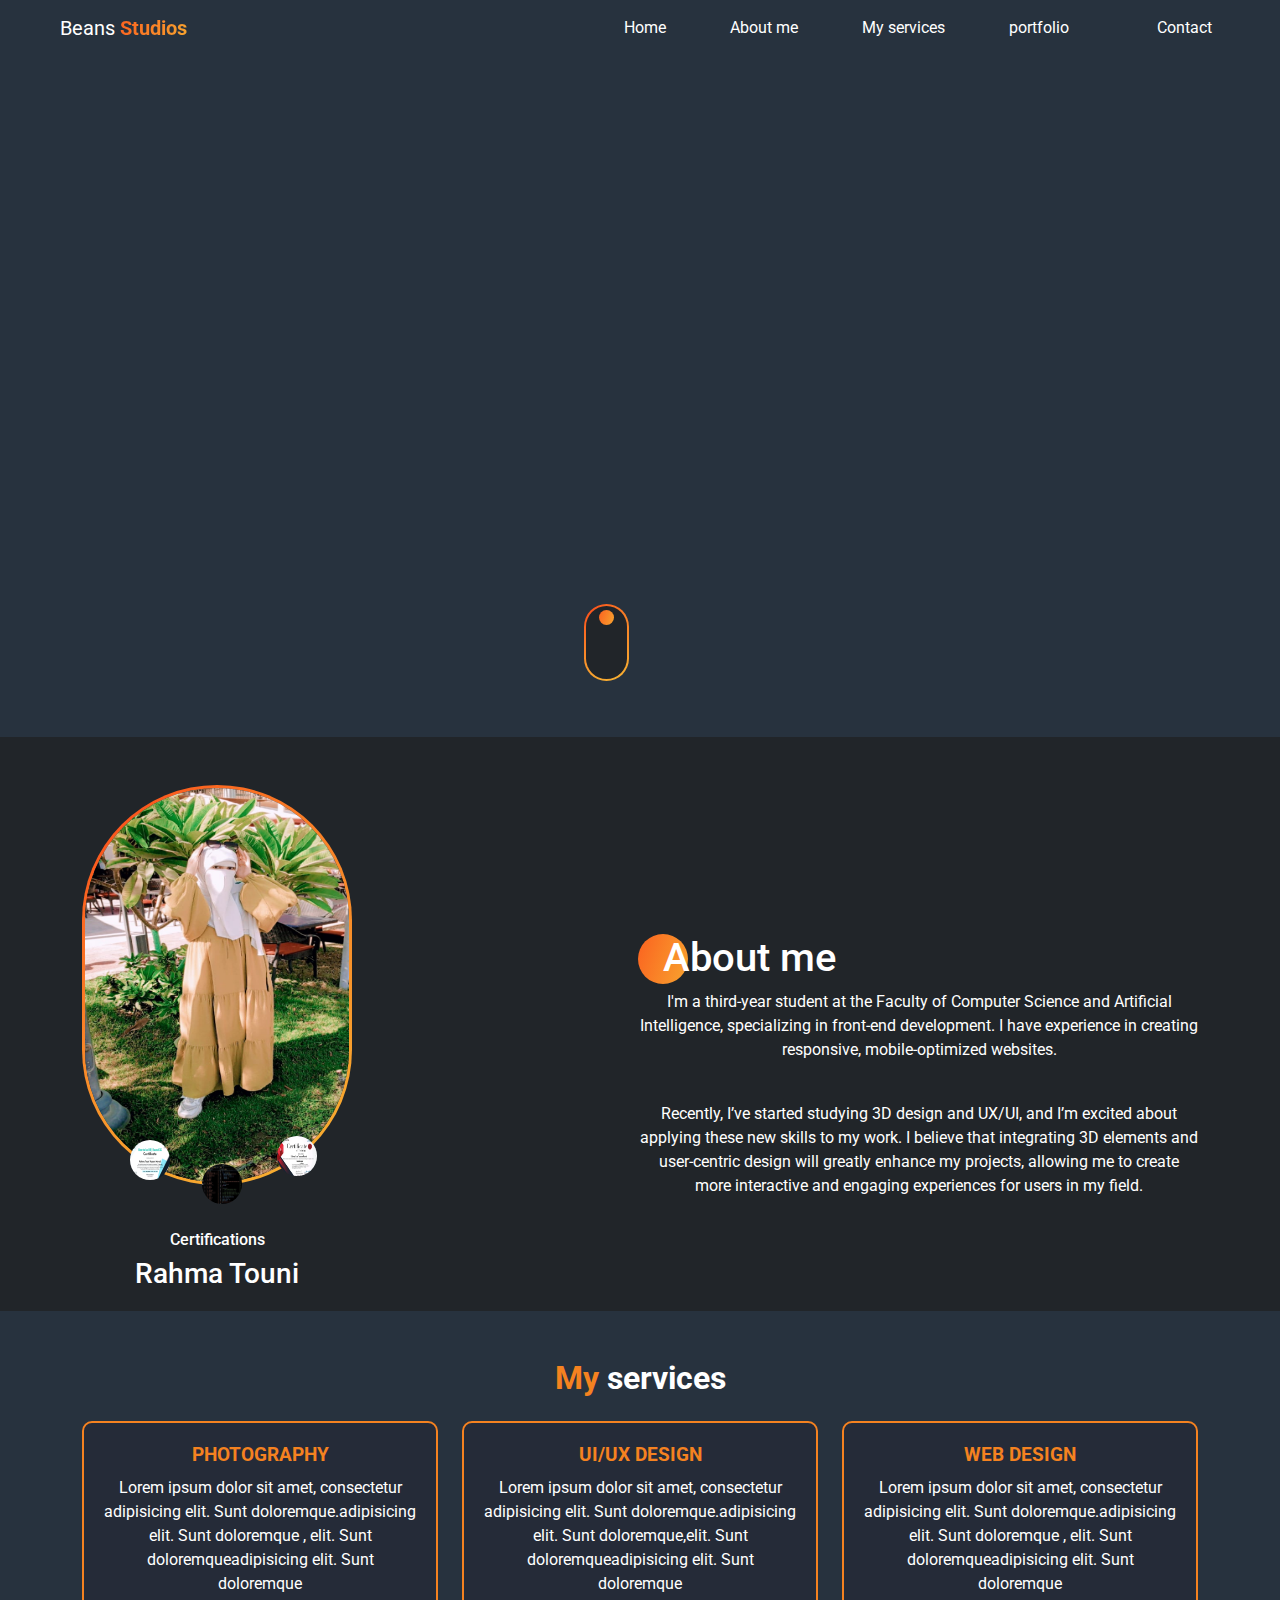
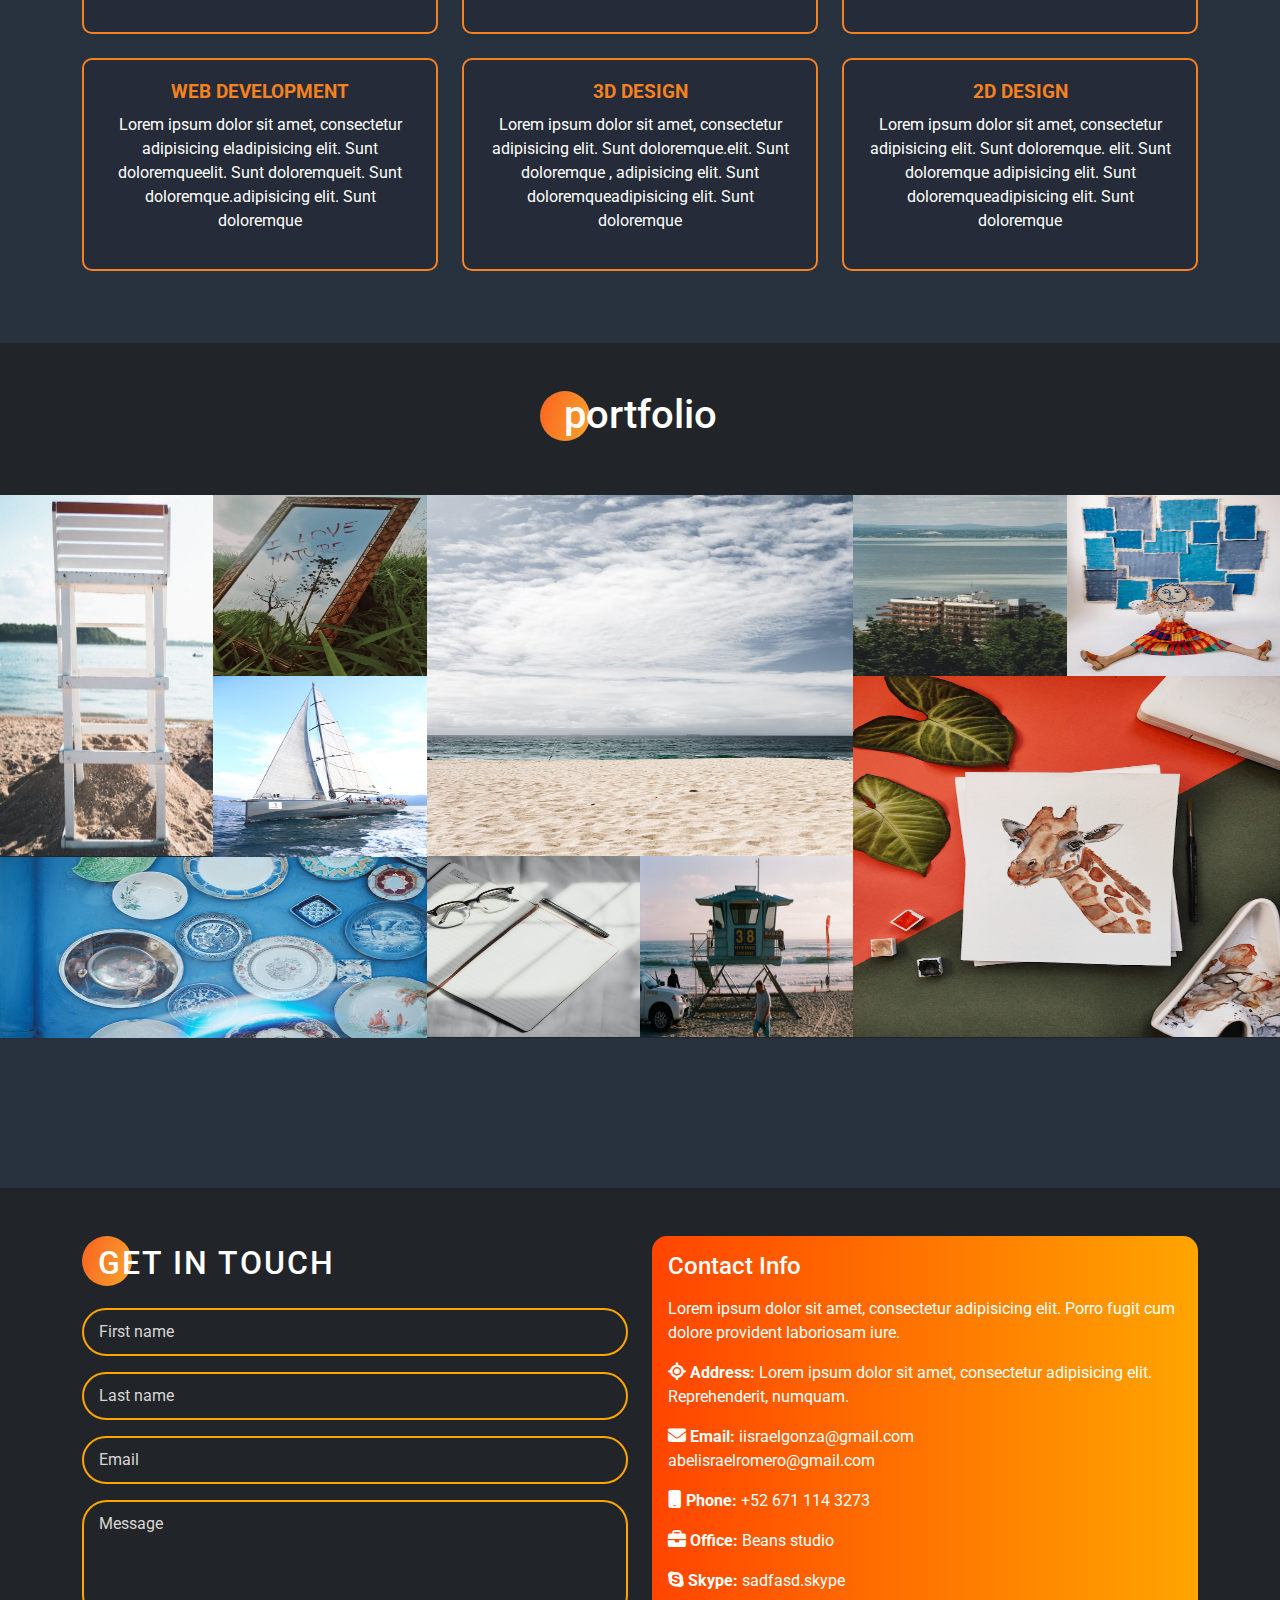
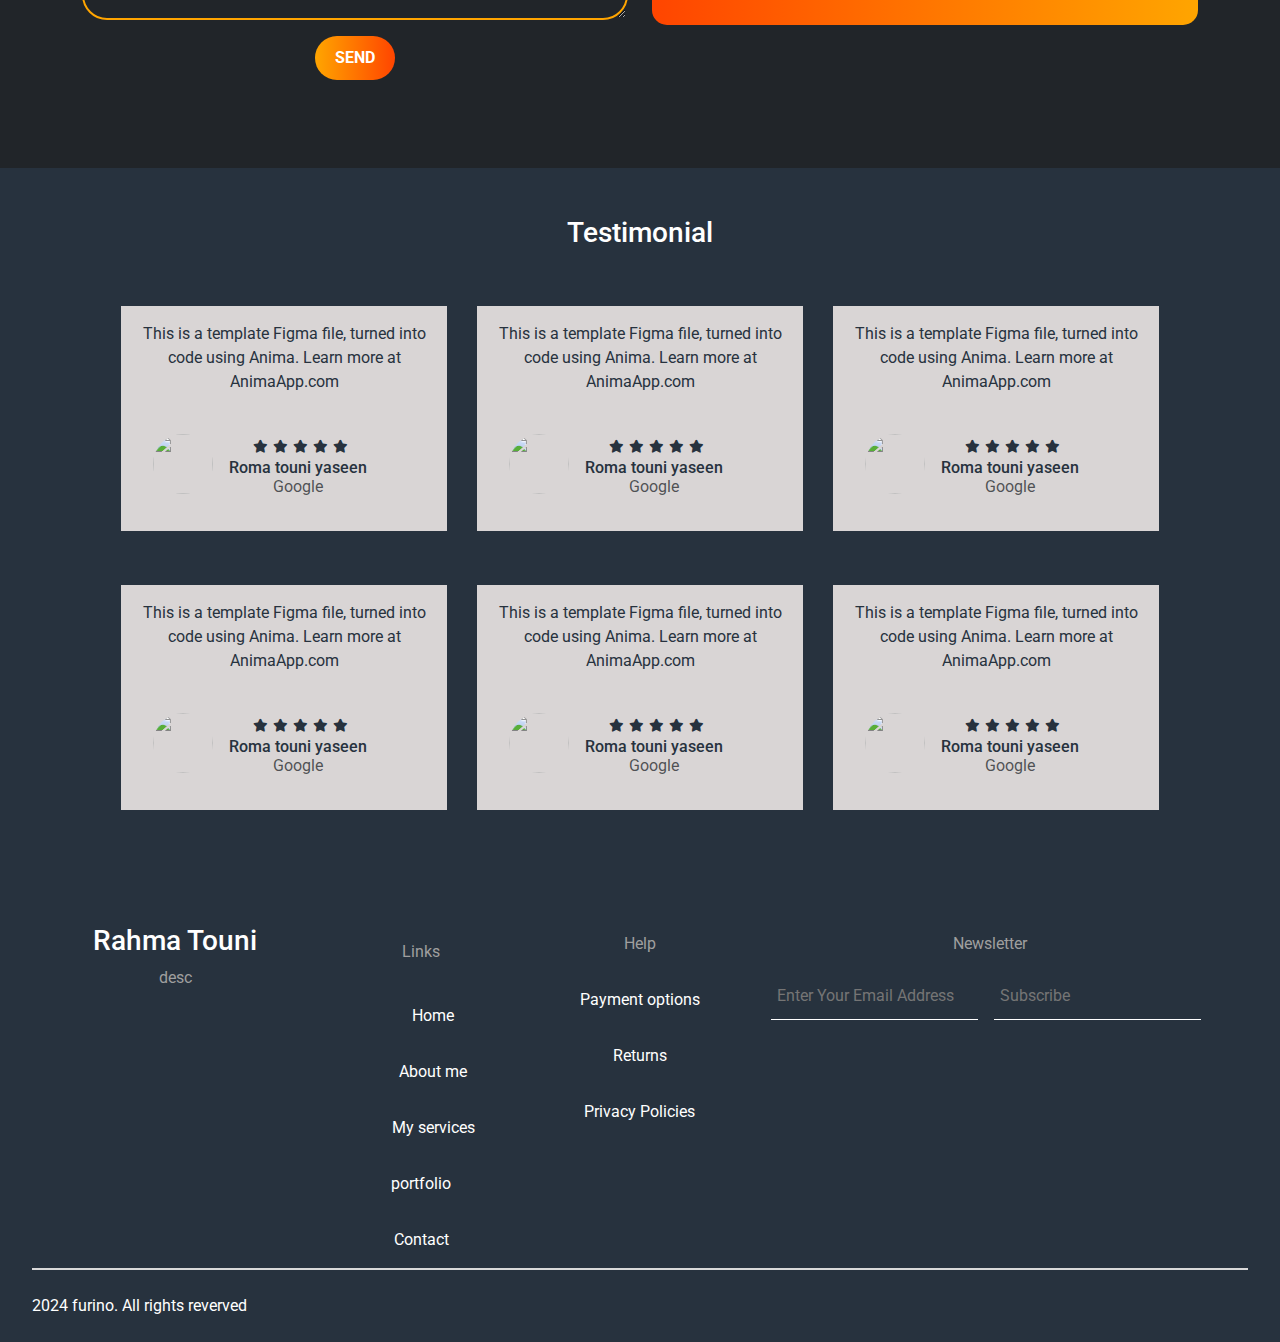
==== index.html @ 725ef137 "frist update" ====
<!DOCTYPE html>
<html lang="en">
<head>
    <meta charset="UTF-8">
    <meta name="viewport" content="width=device-width, initial-scale=1.0">
    <title>Portfolio</title>
    <link rel="stylesheet" href="bootstrap/dist/css/bootstrap.min.css">
    <link rel="stylesheet" href="css/all.min.css">
    <link rel="preconnect" href="https://fonts.googleapis.com">
    <link rel="preconnect" href="https://fonts.gstatic.com" crossorigin>
    <link href="https://fonts.googleapis.com/css2?family=Roboto:ital,wght@0,100;0,300;0,400;0,500;0,700;0,900;1,100;1,300;1,400;1,500;1,700;1,900&display=swap" rel="stylesheet">
    <style>
        body {
            background-color: #27323E;
            font-family: "Roboto", serif;
            
        }
        .navbar {
            background-color: transparent !important;
        }
        .navbar .nav-link, .navbar .navbar-brand {
            color: white !important;
        }
        .bott {
            background: linear-gradient(108.35deg, #FC4A1A -36.03%, #F7B733 128.44%);
            display: inline-block !important;
            cursor: pointer;
            transition:  1s ease; 
        }
        .bott:hover {
            background: linear-gradient(108.35deg, #ee3704 -36.03%, #e0a01f 128.44%);
            transform: scaleX(1.1) !important;
        }
        .bttn {
            border-bottom-left-radius: 0 !important;
        }
        .left-sec {
            font-size: 22px;
            line-height: 25.78px;
        }
        i {
            font-size: 30px;
        }
        .icons ul li a {
            display: inline-block !important;
            width: 40px !important;
            height: 40px !important;
            border-radius: 50%;
            background-color: aliceblue;
            justify-content: center;
            align-items: center;
            display: flex !important;
            text-decoration: none;
            box-shadow: 0 4px 8px rgba(0, 0, 0);
            transition: all 0.4s ease; 
        }
        .icons a:hover {
            transform: translate(0, -15%);
        }
        .right-sec img {
            height: 500px;
            border-radius: 40px;
            opacity: 0;
            transform: translateY(30px);
            animation: moveup 1.5s linear forwards;
        }
        .right-sec img {
            animation-delay: 1.5s;
        }
        .anim {
            opacity: 0;
            transform: translateY(30px);
            animation: moveup 1.6s linear forwards;
            line-height: 40px;
        }
        .icons {
            animation-delay: 1s;
            line-height: 30px;
        }
        .bttn {
            animation-delay: 0.3s;
        }
        .text {
            animation-delay: 0.7s;
        }
        .bbttn {
            animation-delay: 1.3s;
        }
        @keyframes moveup {
            100% {
                opacity: 1;
                transform: translateY(0px);
            }
        }
        .about-right .gradiant-div{
          margin-left: -50px;
        }
        .navbar .navbar-brand span {
            background: linear-gradient(108.35deg, #FC4A1A -36.03%, #F7B733 128.44%);
            -webkit-background-clip: text;
            -webkit-text-fill-color: transparent;
        font-weight: 700;
        }
       .spener{
        background: linear-gradient(#212529,  #212529),radial-gradient(circle at top left , #FC4A1A  ,#F7B733 );
        background-origin: border-box;
    background-clip: content-box , border-box;
    color: #ffffff;
    border: 1px solid transparent;
    padding: 1px;
    width:45px;
    height:77px;
    position: relative;
    margin-left: 45% ;
  margin-bottom: 5% !important;
   
   
}
@keyframes spener {
  0%{
 bottom: 0;
  }
  50%{
bottom: 80%;
  }
  100%{
bottom: 0;
  }
}

.spener div{
  width: 15px;
    height: 15px;
    border-radius: 50%;
    background: linear-gradient(108.35deg, #FC4A1A -36.03%, #F7B733 128.44%);
    position: absolute;
    animation: spener 1s infinite;
}
        .about{
            background-color:#212529;
         
        }
        .about-left{
    background: linear-gradient(#212529,  #212529),radial-gradient(circle at top left , #FC4A1A  ,#F7B733 );
    background-origin: border-box;
    background-clip: content-box , border-box;
    color: #ffffff;
    border: 1px solid transparent;
    padding: 2px;
    width: 270px;
    height:400px;
    position: relative;
   
}

.about-left img{
    height: 100%;
    width: 100%;
}
.about-left span{
    width: 40px;
    height: 40px;
    border-radius: 50%;
    position: absolute;
    overflow: hidden;
    transform: translate(-50% , -50%);
}
.cer1{
  bottom: -4%;
  left :25%;
}
.cer2{
  bottom: -10%;
  left :52%;
}
.cer3{
  bottom: -3%;
  left : 80%;
}
.about-left span img{
    width: 100%;
    height: 100%;
}
.about-left{
    margin-bottom: 7%;
}


.gradiant-div{
  width: 50px;
    height: 50px;
    border-radius: 50%;
    background: linear-gradient(108.35deg, #FC4A1A -36.03%, #F7B733 128.44%);
    position: absolute;
  
}
.about-right{
width: 50%;
}
.about-right h1{
margin-left: -25px;
}
.cart-item p{
    color: #27323E;

}
.cart-item{
    background-color: #D9D5D5;
    
}
.left{
    width: 60px;
    height: 60px;
    border-radius: 50%;
    overflow: hidden;
}
.left img{
    width: 100%;
    height: 100%;
}
.right i{
    font-size: 13px !important;
    color: #27323E;
    margin-left: 5px;
}
.right h6{
    color: #27323E; 
}
.right p{
    margin-top: -10px;
}
.testimonial .row{
    gap:30px;
}

.footer{
    background-color: #27323E;
    margin-top: 50px !important;
  
}
.footer-content{
  border-bottom: 2px solid #D9D9D9;
}
.contact div div{
    width: 50px;
    height: 50px;
    border-radius: 50%;
    background: linear-gradient(108.35deg, #FC4A1A -36.03%, #F7B733 128.44%);
}
.muted{
  color:  #9F9F9F;
}
.input{
    background-color: transparent;
    outline: none;
    border: none;
    border-bottom: 1px solid white;
    color: white;
}
/*  */
.touch input::placeholder , .textarea::placeholder {
  color: #D9D5D5;
}

h2 {
  color: white;
}

.form-input {
  border: 2px solid #ffa500;
  background-color: transparent;
  border-radius: 25px;
  color: white;
  padding: 10px 15px;
}

.form-input:focus {
  outline: none;
  box-shadow: 0 0 10px #ffa500;
}

.btn-gradient {
  background: linear-gradient(to right, #ffa500, #ff4500);
  border: none;
  border-radius: 25px;
  color: white;
  padding: 10px 20px;
  font-weight: bold;
  text-transform: uppercase;
}

.btn-gradient:hover , .navbar-toggler:hover {
  background: linear-gradient(to right, #ff4500, #ffa500);
  box-shadow: 0 0 10px #ff4500;
  color: #27323E;
}


.info-box {
  background: linear-gradient(to right, #ff4500, #ffa500);
  color: white;
  border-radius: 15px;
}
.touch{
  margin-top: 150px;
  background-color:  #212529;
}
  
/*  */
.services-section {
    background:  #27323E;
    ;
    color: white;
}

.section-title {
    font-size: 2rem;
    font-weight: bold;
    color: #ffffff;
}

.text-orange {
    color: #f58220;
}

.service-box {
    background-color: #252b38;
    padding: 20px;
    border-radius: 10px;
    border: 2px solid #f58220;
    transition: transform 0.3s ease;
}

.service-box:hover {
    transform: scale(1.05);
}

.service-title {
    font-size: 1.2rem;
    font-weight: bold;
    margin-bottom: 10px;
    color: #f58220;
}
.project{
  background-color:#212529;
  overflow: hidden;
  
}
.fp{
  font-size: 16px;
  color: #FC4A1A;
  margin: 0;

}
.ep{
  font-size: 36px;
  color: #CCD6F6;
}
.about-right {
  text-align: center;
  margin-top: 100px;
}
.portfolio{
  background-color: #212529;
}

.height1 {
  height: 361px;
}
.height2 {
  height: 181px;
}
.height2 img {
  aspect-ratio: 1 / 1; 
  object-fit: cover;
}
.height1 img {
  aspect-ratio: 1 / 1; 
  object-fit: cover;
}

.navbar-toggler {
  background: linear-gradient(to right, #ffa500, #ff4500);
      border-radius: 50%;     
    border: none ;          
    padding: 10px;
    box-shadow: none !important;         
}

.navbar-toggler-icon {
  filter: invert(1);
}
.portfolio .gradiant-div{
  margin-left: -150px;
}
.info-box i{
font-size: 18px;
}
@media (max-width :990px) {
  .navbar-nav{
  margin-left: 28px !important;
}
}
@media (max-width: 768px) {
  .container {
    flex-direction: column; 
    align-items: center; 
  }
.footer input{
  margin-bottom: 50px;
}
.right-sec img{
  height: 370px;
  margin-bottom: 10px;
}
  .about-left {
    margin-bottom: 20px;
  }

  .about-right{
    width: fit-content ;
    display: flex;
    justify-content: center;
   flex-direction: column;
   align-items: center;
  }
  .about-right .gradiant-div{
  margin-left: -50px  ; 

}
  .about-right h1 {
    font-size: 1.8rem; 
    margin-top: 10px !important;
  }
  
  .about-right p {
    font-size: .8rem; 
  }
  .sections {
    flex-direction: column; 
    align-items: center; 
    text-align: center; 
  }

  .left-sec {
    margin-bottom: 20px; 
  }

  .left-sec h1 {
    font-size: 1.8rem; 
  }

  .left-sec p {
    font-size: 1rem; 
  }

  .icons ul {
    padding: 0; 
    margin-top: 15px; 
 
  }

  .bott {
    font-size: 1rem;
    padding: 10px 20px; 
  }

  .right-sec {
    margin-top: 20px; 
  }
  .portfolio .gradiant-div{
  margin-left: -110px;
  margin-top: -7px;
}
  
}

@media (max-width: 480px) {
  .left-sec h1 {
    font-size: 1.5rem; 
  }

  .left-sec p {
    font-size: 0.9rem; 
  }

  .icons ul li {
    margin: 0 5px; 
  }

}

    </style>
</head>
<body>
    <nav class="navbar navbar-expand-lg" id="home">
        <div class="container-fluid">
            <a class="navbar-brand ms-5" href="#">Beans <span>Studios</span></a>
            <button class="navbar-toggler" type="button" data-bs-toggle="collapse" data-bs-target="#navbarSupportedContent" aria-controls="navbarSupportedContent" aria-expanded="false" aria-label="Toggle navigation">
                <span class="navbar-toggler-icon "></span>
            </button>
            <div class="collapse navbar-collapse" id="navbarSupportedContent">
                <ul class="navbar-nav ms-auto mb-2 mb-lg-0">
                   
                    <li class="nav-item mx-4">
                        <a class="nav-link active" aria-current="page" href="#">Home</a>
                    </li>
                    <li class="nav-item mx-4">
                        <a class="nav-link" href="#about">About me</a>
                    </li>
                    <li class="nav-item mx-4">
                        <a class="nav-link" href="#services">My services</a>
                    </li>
                    <li class="nav-item ms-4 me-5 ">
                      <a class="nav-link text-white" href="#portfolio">portfolio</a>
                    </li>
                    <li class="nav-item ms-4 me-5 ">
                      <a class="nav-link" href="#contact">Contact</a>
                  </li>
                </ul>
            </div>
        </div>
    </nav>
    <!-- Start landing -->
   
    <div class="container " >
        <div class="landing mt-5  " ></div>
        <div class="sections d-flex justify-content-between align-items-center">
            <div class="left-sec">
                <div class="anim bttn bott mb-3  rounded-pill mt-5 p-2 d-flex align-items-center justify-content-center text-white">
                    <span><p class="m-2">Hello, I'm</p></span>
                </div>
                <h1 class="anim text text-white fw-bold mt-2">Eng. Rahma</h1>
                <p class="anim text text-uppercase text-white">frontend developer | ux/ui designer | freelancer</p>
                <div class="icons anim">
                    <ul class="d-flex list-unstyled  justify-content-center align-items-center d-sm-flex  ">
                        <li class="github"><a class="text-black me-3" href="www.linkedin.com/in/rahma-touni-3b4545258" target="_blank"><i class="fab fa-github"></i></a></li>
                        <li class="linkedin"><a class="me-3" href="www.linkedin.com/in/rahma-touni-3b4545258" target="_blank"><i class="fab fa-linkedin-in"></i></a></li>
                        <li class="facebook"><a class="text-primary me-3" href="www.linkedin.com/in/rahma-touni-3b4545258" target="_blank"><i class="fab fa-facebook"></i></a></li>
                        <li class="whatsapp"><a class="text-success me-3" href="www.linkedin.com/in/rahma-touni-3b4545258" target="_blank"><i class="fab fa-whatsapp"></i></a></li>
                    </ul>
                </div>
                <div class="bott anim bbttn d-flex align-items-center justify-content-center text-white mt-3 px-3 rounded-pill">
                    <span><p class="m-2">Download CV</p></span>
                </div>
            </div>
            <div class="right-sec position-relative">
                <img src="images/roma.png" alt="">
            </div>
        </div>
        <div class="spener rounded-pill d-flex justify-content-center"><div  class="mt-1" ></div></div>
    </div>
  </div>
    <!-- End landing -->
     <!-- start about -->
      
     <div class="about  p-5 " id="about">
      <div class="container d-flex justify-content-between align-items-center">
    <div class="about-left text-center rounded-pill ">
      <!-- <span>  -->
      <img class="rounded-pill" src="images/rahmaa.jpeg" alt="">
      
  <span class="cer1"><img src="images/cer2.jpeg"  alt=""></span>
  <span  class="cer2"><img src="images/cer1.jpeg"  alt=""></span>
  <span class="cer3" ><img src="images/cer3.jpeg"  alt=""></span>
      <!-- </span> -->
      <h6  class="mt-5">Certifications</h6>
      <h3 class="">Rahma Touni</h3>
    </div>
  
    
    <div class="about-right ">
     <div class="d-flex  ms-5"><div class="gradiant-div z-0"></div>  <h1 class="text-white z-2   ">About me</h1></div>
     <p  class="text-white " >I'm a third-year student at the Faculty of Computer Science and Artificial Intelligence, specializing in front-end development. I have experience in creating responsive, mobile-optimized websites.</p>
     <br>
     <p class="text-white ">Recently, I’ve started studying 3D design and UX/UI, and I’m excited about applying these new skills to my work. I believe that integrating 3D elements and user-centric design will greatly enhance my projects, allowing me to create more interactive and engaging experiences for users in my field.</p>
    </div>
  </div>
</div>   
  
  
      <!-- end about -->
        <!-- start serv -->
        <section class="services-section  py-5" id="services">
          <div class="container text-center">
              <h2 class="section-title">
                  <span class="text-orange">My</span> services
              </h2>
              <div class="row mt-4">
                  <div class="col-md-4 mb-4">
                      <div class="service-box">
                          <h5 class="service-title">PHOTOGRAPHY</h5>
                          <p>Lorem ipsum dolor sit amet, consectetur adipisicing elit. Sunt doloremque.adipisicing elit. Sunt doloremque , elit. Sunt doloremqueadipisicing elit. Sunt doloremque</p>                        </div>
                  </div>
                  <div class="col-md-4 mb-4">
                      <div class="service-box">
                          <h5 class="service-title">UI/UX DESIGN</h5>
                          <p>Lorem ipsum dolor sit amet, consectetur adipisicing elit. Sunt doloremque.adipisicing elit. Sunt doloremque,elit. Sunt doloremqueadipisicing elit. Sunt doloremque</p>                        </div>
                  </div>
                  <div class="col-md-4 mb-4">
                      <div class="service-box">
                          <h5 class="service-title">WEB DESIGN</h5>
                          <p>Lorem ipsum dolor sit amet, consectetur adipisicing elit. Sunt doloremque.adipisicing elit. Sunt doloremque , elit. Sunt doloremqueadipisicing elit. Sunt doloremque</p>                        </div>
                  </div>
                  <div class="col-md-4 mb-4">
                      <div class="service-box">
                          <h5 class="service-title">WEB DEVELOPMENT</h5>
                          <p>Lorem ipsum dolor sit amet, consectetur adipisicing eladipisicing elit. Sunt doloremqueelit. Sunt doloremqueit. Sunt doloremque.adipisicing elit. Sunt doloremque </p>
                      </div>
                  </div>
                  <div class="col-md-4 mb-4">
                      <div class="service-box">
                          <h5 class="service-title">3D DESIGN</h5>
                          <p>Lorem ipsum dolor sit amet, consectetur adipisicing elit. Sunt doloremque.elit. Sunt doloremque , adipisicing elit. Sunt doloremqueadipisicing elit. Sunt doloremque</p>
                      </div>
                  </div>
                  <div class="col-md-4 mb-4">
                      <div class="service-box">
                          <h5 class="service-title">2D DESIGN</h5>
                          <p>Lorem ipsum dolor sit amet, consectetur adipisicing elit. Sunt doloremque. elit. Sunt doloremque adipisicing elit. Sunt doloremqueadipisicing elit. Sunt doloremque </p>
                      </div>
                  </div>
              </div>
          </div>
      </section>
      <!-- end serv -->
                <!-- start portfolio -->
                <div class="portfolio  pt-5" id="portfolio">
                  <div class="d-flex justify-content-center ">
                    <div class="z-1 gradiant-div"></div>
                 <h1 class="text-white pb-5 z-2">portfolio</h1>
                </div>
                  <div class="row g-0">
                    <div class="col-md-4">
                      <div class="row d-flex flex-column">
                        <div class="col-12 d-flex">
                          <div class="col-6">
                            <img src="images/blog1.png" alt="" style="width: 100%;" class="height1">
                          </div>
                          <div class="col-6 d-flex flex-column">
                            <img src="images/blog2.png" alt="" style="width: 100%;" class="height2">
                            <img src="images/blog3.png" alt="" style="width: 100%;" class="height2">
                          </div>
                        </div>
                        <div class="col-12">
                          <img src="images/blog4.png" alt="" style="width: 100%;" class="height2">
                        </div>
                      </div>
                    </div>
                
                    <div class="col-md-4">
                      <div class="row d-flex flex-column">
                        <div class="col-12">
                          <img src="images/img5.png" alt="" style="width: 100%;" class="height1">
                        </div>
                        <div class="col-12 d-flex">
                          <div class="col-6">
                            <img src="images/blog6.png" alt="" style="width: 100%;" class="height2">
                          </div>
                          <div class="col-6">
                            <img src="images/blog5.png" alt="" style="width: 100%;" class="height2">
                          </div>
                        </div>
                      </div>
                    </div>
                
                    <div class="col-md-4">
                      <div class="row d-flex flex-column">
                        <div class="col-12 d-flex" style="gap: 0;">
                          <div class="col-6">
                            <img src="images/blo8.png" alt="" class="height2" style="width: 100%;">
                          </div>
                          <div class="col-6">
                            <img src="images/blog9.png" alt="" class="height2" style="width: 100%;">
                          </div>
                        </div>
                        <div class="col-12">
                          <img src="images/blog10.png" alt="" class="height1" style="width: 100%;">
                        </div>
                      </div>
                    </div>
                  </div>
                </div>
                
           
             
                
                 <!-- end portfolio -->
      
         <!-- start contact -->
          <div class="touch  pt-5 d-flex align-items-center" id="contact">
         <div class="container ">
          <div class="get"><div class="z-1 gradiant-div " ></div><h2 class="text-uppercase text-white mb-4 div z-2 position-absolute mx-3 my-2  " style="letter-spacing: 2px;">Get in Touch</h2></div>
          <div class="row ">
            <!-- Left Form -->
            <div class="col-md-6">
              <form class="my-5 py-4" >
                <div class="mb-3 ">
                  <input type="text" class="form-control form-input" placeholder="First name">
                </div>
                <div class="mb-3">
                  <input type="text" class="form-control form-input" placeholder="Last name">
                </div>
                <div class="mb-3">
                  <input type="email" class="form-control form-input" placeholder="Email">
                </div>
                <div class="mb-3">
                  <textarea class="form-control textarea form-input" placeholder="Message" rows="4"></textarea>
                </div>
                <div class="d-flex justify-content-center">
                  <button type="submit" class="btn btn-gradient mb-3">Send</button>
                </div>
              </form>
            </div>
        
            <!-- Right Info Box -->
            <div class="col-md-6">
              <div class="info-box p-3">
                <h4 class="mb-3">Contact Info</h4>
                <p>Lorem ipsum dolor sit amet, consectetur adipisicing elit. Porro fugit cum dolore provident laboriosam iure.</p>
                <p><strong><i class="fa-solid fa-location-crosshairs text-white"></i> Address:</strong> Lorem ipsum dolor sit amet, consectetur adipisicing elit. Reprehenderit, numquam.</p>
                <p><strong><i class="fa-solid fa-envelope"></i> Email:</strong> iisraelgonza@gmail.com <br> abelisraelromero@gmail.com</p>
                <p><strong><i class="fa-solid fa-mobile"></i> Phone:</strong> +52 671 114 3273</p>
                <p><strong><i class="fa-solid fa-briefcase"></i> Office:</strong> Beans studio</p>
                <p><strong><i class="fa-brands fa-skype"></i> Skype:</strong> sadfasd.skype</p>
              </div>
            </div>
          </div>
        </div>
      </div>
         <!-- end contact -->
 
          <!-- start Testimonial -->
       <div class="testimonial text-center pt-5">
        <!-- <div class="container text-center"> -->
          <h3 class="text-white pb-5">Testimonial</h3>
          <div class="row  d-flex justify-content-center"> 
            <div class="cart-item col-md-3 mb-4  p-3">
              <p>This is a template Figma file, turned into code using Anima. Learn more at AnimaApp.com</p><br>
              <div class="content d-flex mx-3">
                <div class="left">
                  <img src="rahmaa.jpeg" alt="" class="img-fluid rounded" >
                </div>
                <div class="right mx-3">
                  <span><i class="fa-solid fa-star"></i><i class="fa-solid fa-star"></i><i class="fa-solid fa-star"></i><i class="fa-solid fa-star"></i><i class="fa-solid fa-star"></i></span>
                  <h6>Roma touni yaseen</h6>
                  <p class="text-muted">Google</p>
                </div>
              </div>
            </div>
            <div class="cart-item col-md-3 mb-4 p-3">
              <p>This is a template Figma file, turned into code using Anima. Learn more at AnimaApp.com</p><br>
              <div class="content d-flex mx-3">
                <div class="left">
                  <img src="rahmaa.jpeg" alt="" class="img-fluid rounded-circle" >
                </div>
                <div class="right mx-3">
                  <span><i class="fa-solid fa-star"></i><i class="fa-solid fa-star"></i><i class="fa-solid fa-star"></i><i class="fa-solid fa-star"></i><i class="fa-solid fa-star"></i></span>
                  <h6>Roma touni yaseen</h6>
                  <p class="text-muted">Google</p>
                </div>
              </div>
            </div>
            <div class="cart-item col-md-3 mb-4 p-3">
              <p>This is a template Figma file, turned into code using Anima. Learn more at AnimaApp.com</p><br>
              <div class="content d-flex mx-3">
                <div class="left">
                  <img src="rahmaa.jpeg" alt="" class="img-fluid rounded-circle" >
                </div>
                <div class="right mx-3">
                  <span><i class="fa-solid fa-star"></i><i class="fa-solid fa-star"></i><i class="fa-solid fa-star"></i><i class="fa-solid fa-star"></i><i class="fa-solid fa-star"></i></span>
                  <h6>Roma touni yaseen</h6>
                  <p class="text-muted">Google</p>
                </div>
              </div>
            </div>
            <div class="cart-item col-md-3 mb-4 p-3">
              <p>This is a template Figma file, turned into code using Anima. Learn more at AnimaApp.com</p><br>
              <div class="content d-flex mx-3">
                <div class="left">
                  <img src="rahmaa.jpeg" alt="" class="img-fluid rounded-circle" >
                </div>
                <div class="right mx-3">
                  <span><i class="fa-solid fa-star"></i><i class="fa-solid fa-star"></i><i class="fa-solid fa-star"></i><i class="fa-solid fa-star"></i><i class="fa-solid fa-star"></i></span>
                  <h6>Roma touni yaseen</h6>
                  <p class="text-muted">Google</p>
                </div>
              </div>
            </div>
            <div class="cart-item col-md-3 mb-4 p-3">
              <p>This is a template Figma file, turned into code using Anima. Learn more at AnimaApp.com</p><br>
              <div class="content d-flex mx-3">
                <div class="left">
                  <img src="rahmaa.jpeg" alt="" class="img-fluid rounded-circle" >
                </div>
                <div class="right mx-3">
                  <span><i class="fa-solid fa-star"></i><i class="fa-solid fa-star"></i><i class="fa-solid fa-star"></i><i class="fa-solid fa-star"></i><i class="fa-solid fa-star"></i></span>
                  <h6>Roma touni yaseen</h6>
                  <p class="text-muted">Google</p>
                </div>
              </div>
            </div>
            <div class="cart-item col-md-3 mb-4 p-3">
              <p>This is a template Figma file, turned into code using Anima. Learn more at AnimaApp.com</p><br>
              <div class="content d-flex mx-3">
                <div class="left">
                  <img src="rahmaa.jpeg" alt="" class="img-fluid rounded-circle" >
                </div>
                <div class="right mx-3">
                  <span><i class="fa-solid fa-star"></i><i class="fa-solid fa-star"></i><i class="fa-solid fa-star"></i><i class="fa-solid fa-star"></i><i class="fa-solid fa-star"></i></span>
                  <h6>Roma touni yaseen</h6>
                  <p class="text-muted">Google</p>
                </div>
              </div>
            </div>
          </div>
        </div>
      </div>
    <!-- </div> -->
        <!-- end Testimonial -->
         <!-- start footer -->
         <div class="footer p-2  ">
          <div class=" footer-content m-4 ">
              <div class="row text-center">
                <div class="col-md-3">
                  <h3 class="text-white my-2">Rahma Touni</h3>
                  <p class="muted  my-2">desc</p>
                </div>
                <div class="col-md-2">
                  <ul class="navbar-nav ms-auto mb-2 mb-lg-0">
                    <li class="nav-item ms-4 me-5  my-3">
                      <a class="nav-link muted" href="#">Links</a>
                    </li>
                    <li class="nav-item   my-2">
                      <a class="nav-link active text-white" aria-current="page" href="#home">Home</a>
                    </li>
                    <li class="nav-item mx-4  my-2">
                      <a class="nav-link text-white" href="#about">About me</a>
                    </li>
                    <li class="nav-item mx-4  my-2">
                      <a class="nav-link text-white" href="#services">My services</a>
                    </li>
                    <li class="nav-item ms-4 me-5 my-2">
                      <a class="nav-link text-white" href="#portfolio">portfolio</a>
                    </li>
                    <li class="nav-item ms-4 me-5 my-2">
                      <a class="nav-link text-white" href="#contact">Contact</a>
                    </li>
                  </ul>
                </div>
                <div class="col-md-2">
                  <ul class="navbar-nav ms-auto mb-2 mb-lg-0">
                    <li class="nav-item   my-2">
                      <a class="nav-link muted" href="#">Help</a>
                    </li>
                    <li class="nav-item mx-4  my-2">
                      <a class="nav-link active text-white " aria-current="page" href="#">Payment options</a>
                    </li>
                    <li class="nav-item mx-4  my-2">
                      <a class="nav-link text-white" href="#">Returns</a>
                    </li>
                    <li class="nav-item mx-4  my-2">
                      <a class="nav-link text-white" href="#">Privacy Policies</a>
                    </li>
                  </ul>
                </div>
                <div class="col-md-5">
                  <ul class="navbar-nav ms-auto mb-2 mb-lg-0">
                    <li class="nav-item ms-4 me-5  my-2">
                      <a class="nav-link muted" href="#">Newsletter</a>
                    </li>
                  </ul>
                  <form action="" class="d-flex ">
                    <input type="text" class="input mx-3" placeholder=" Enter Your Email Address">
                    <br>
                    <br>
                    <input type="text" class="input sub" placeholder=" Subscribe">
                  </form>
                </div>
              </div>
            </div>
            <p class="text-white ms-4 " >2024 furino. All rights reverved</p>
          </div>
          
         
      
           <!-- end footer -->
            
    <script src="bootstrap/dist/js/bootstrap.min.js"></script>
</body>
</html>
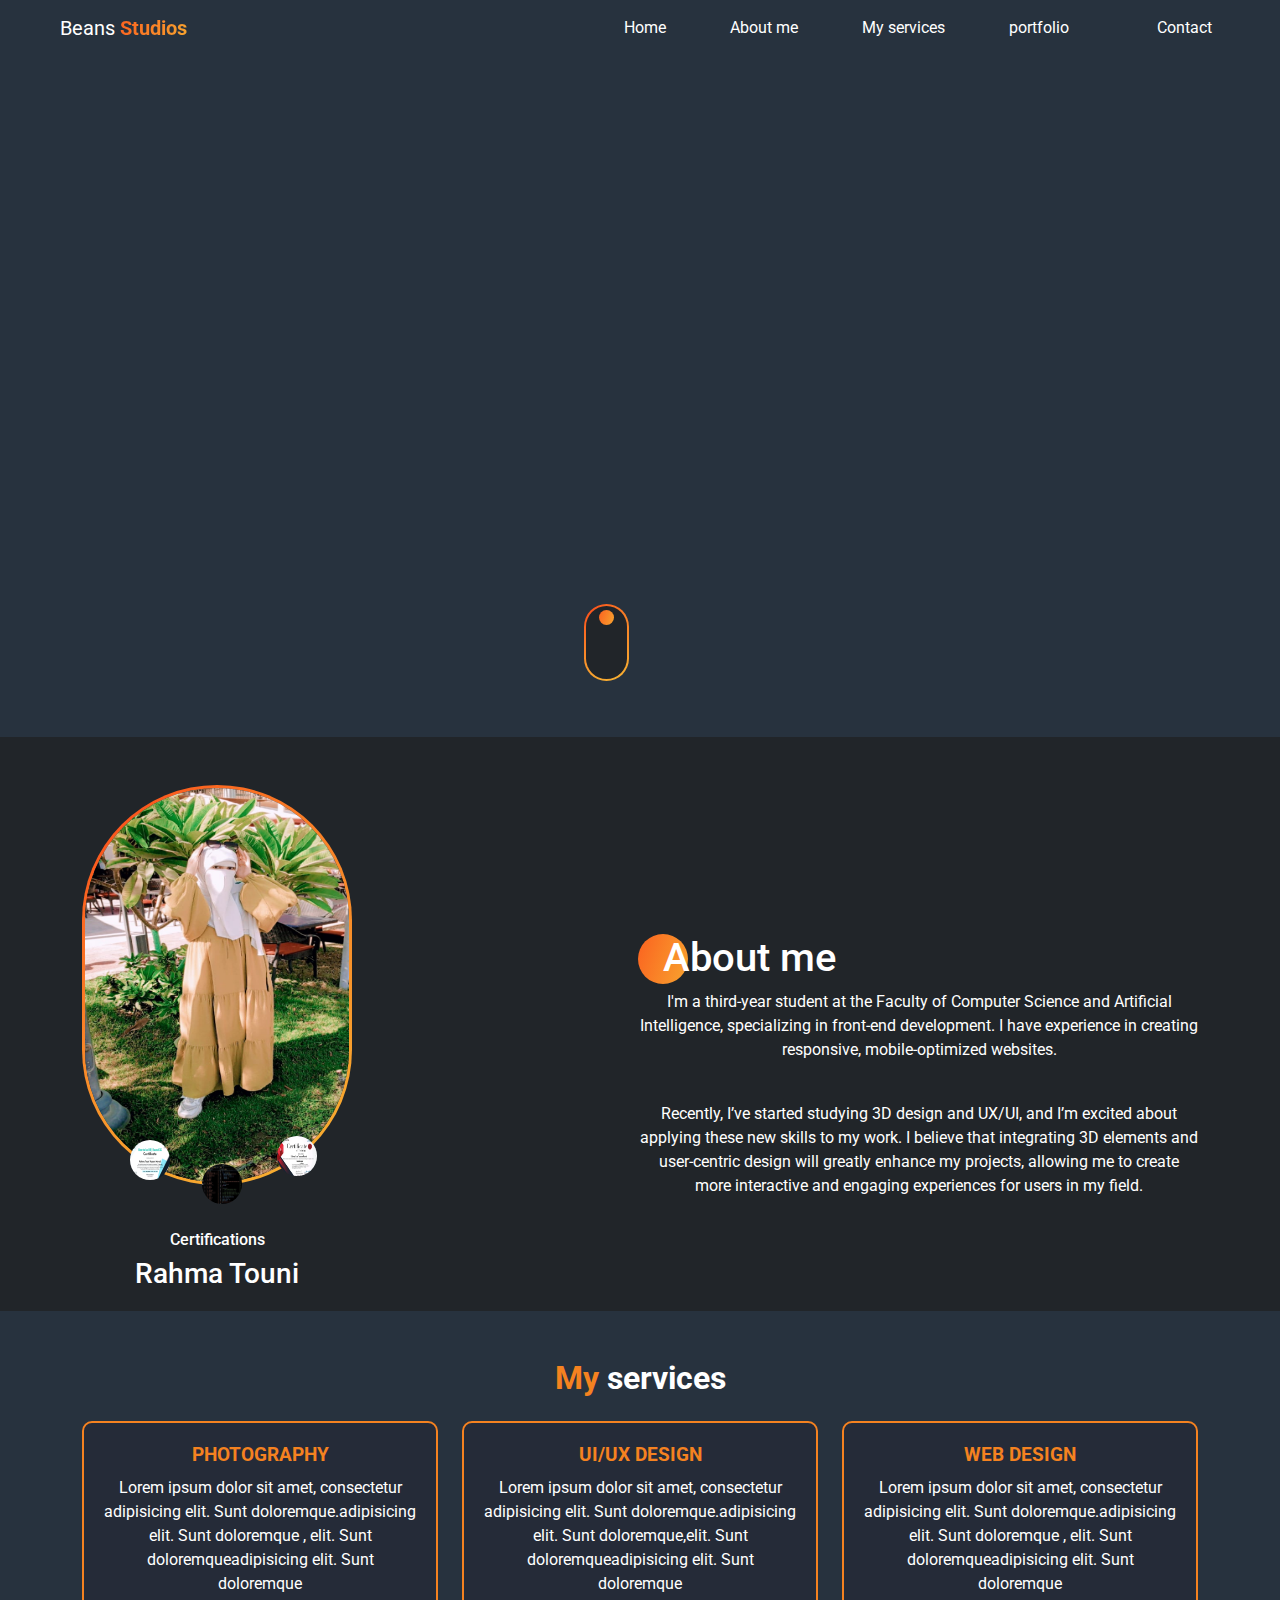
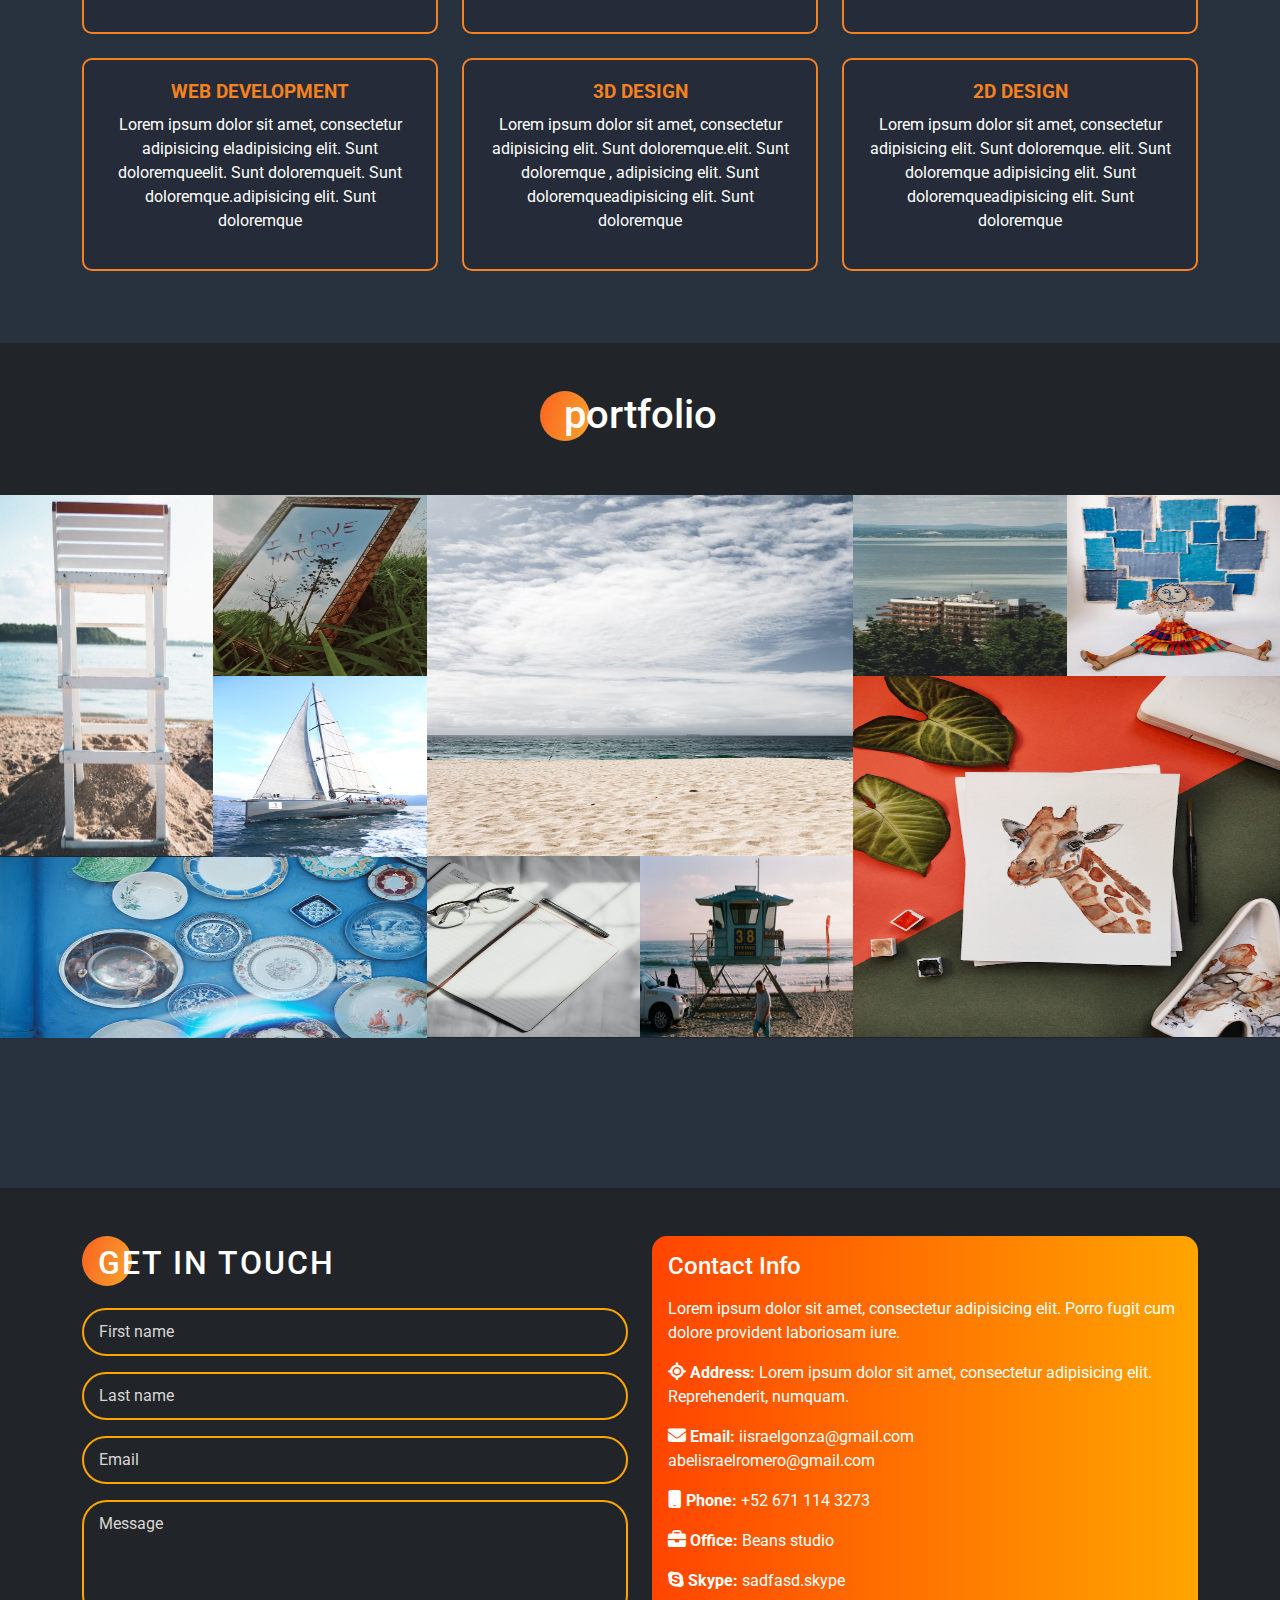
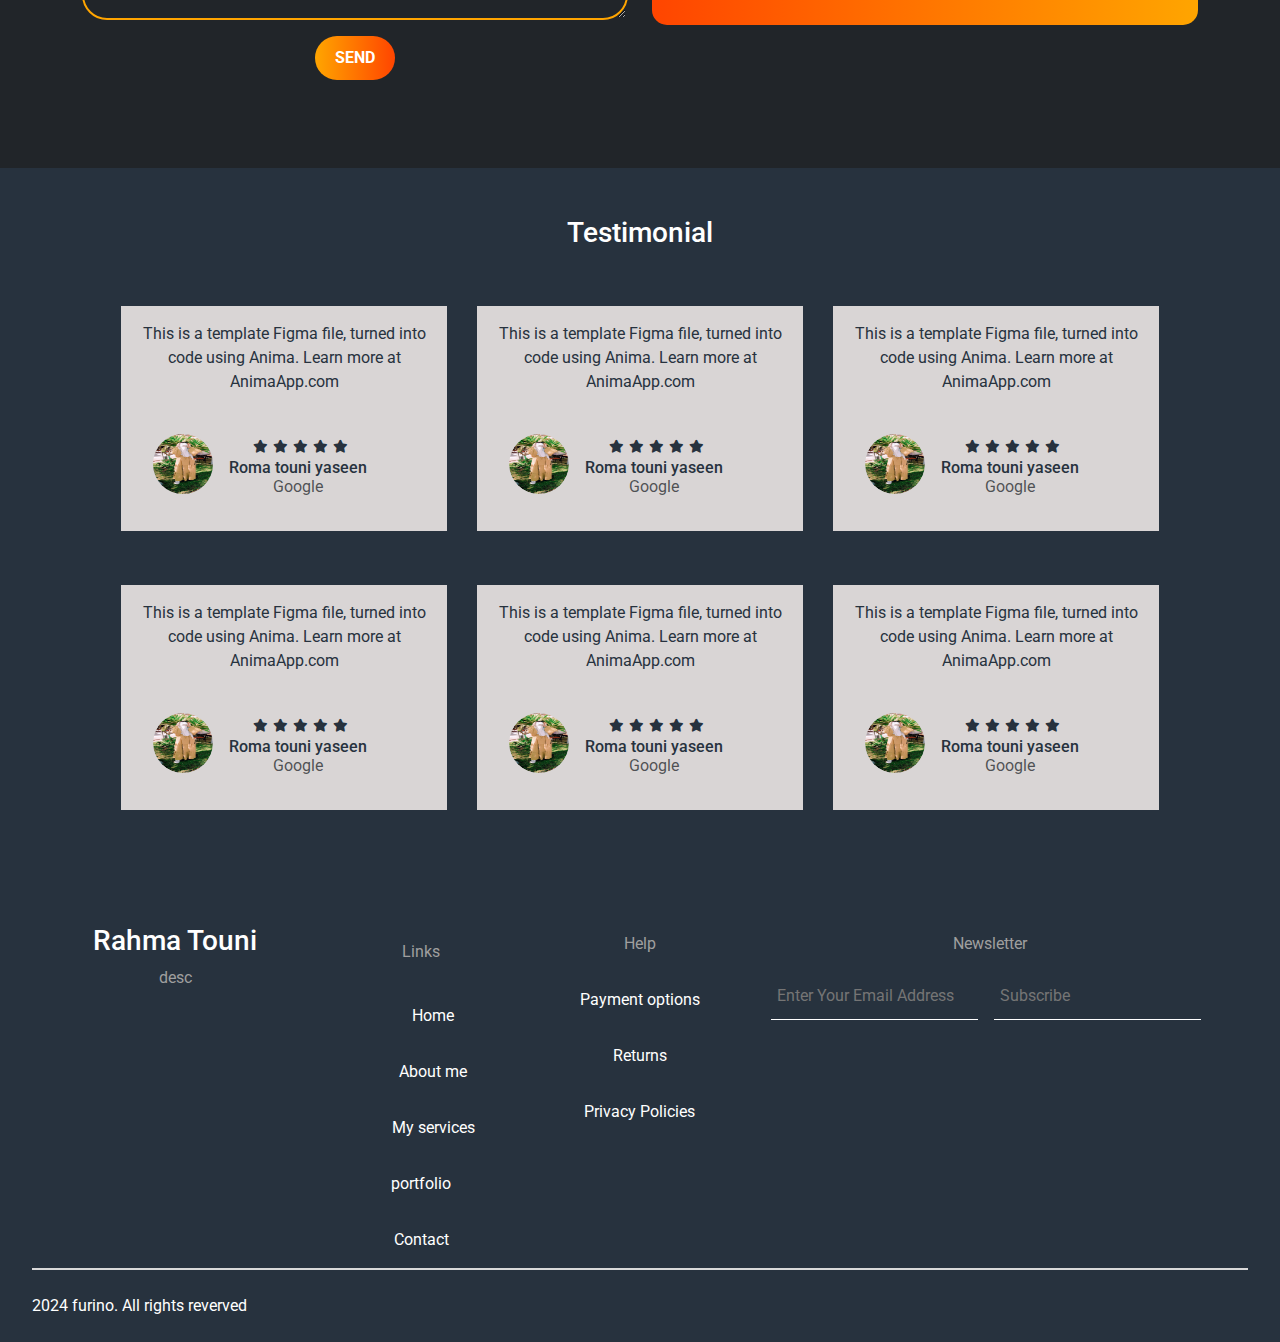
==== commit ed8c8f1b: "frist updates" ====
--- a/index.html
+++ b/index.html
@@ -9,488 +9,7 @@
     <link rel="preconnect" href="https://fonts.googleapis.com">
     <link rel="preconnect" href="https://fonts.gstatic.com" crossorigin>
     <link href="https://fonts.googleapis.com/css2?family=Roboto:ital,wght@0,100;0,300;0,400;0,500;0,700;0,900;1,100;1,300;1,400;1,500;1,700;1,900&display=swap" rel="stylesheet">
-    <style>
-        body {
-            background-color: #27323E;
-            font-family: "Roboto", serif;
-            
-        }
-        .navbar {
-            background-color: transparent !important;
-        }
-        .navbar .nav-link, .navbar .navbar-brand {
-            color: white !important;
-        }
-        .bott {
-            background: linear-gradient(108.35deg, #FC4A1A -36.03%, #F7B733 128.44%);
-            display: inline-block !important;
-            cursor: pointer;
-            transition:  1s ease; 
-        }
-        .bott:hover {
-            background: linear-gradient(108.35deg, #ee3704 -36.03%, #e0a01f 128.44%);
-            transform: scaleX(1.1) !important;
-        }
-        .bttn {
-            border-bottom-left-radius: 0 !important;
-        }
-        .left-sec {
-            font-size: 22px;
-            line-height: 25.78px;
-        }
-        i {
-            font-size: 30px;
-        }
-        .icons ul li a {
-            display: inline-block !important;
-            width: 40px !important;
-            height: 40px !important;
-            border-radius: 50%;
-            background-color: aliceblue;
-            justify-content: center;
-            align-items: center;
-            display: flex !important;
-            text-decoration: none;
-            box-shadow: 0 4px 8px rgba(0, 0, 0);
-            transition: all 0.4s ease; 
-        }
-        .icons a:hover {
-            transform: translate(0, -15%);
-        }
-        .right-sec img {
-            height: 500px;
-            border-radius: 40px;
-            opacity: 0;
-            transform: translateY(30px);
-            animation: moveup 1.5s linear forwards;
-        }
-        .right-sec img {
-            animation-delay: 1.5s;
-        }
-        .anim {
-            opacity: 0;
-            transform: translateY(30px);
-            animation: moveup 1.6s linear forwards;
-            line-height: 40px;
-        }
-        .icons {
-            animation-delay: 1s;
-            line-height: 30px;
-        }
-        .bttn {
-            animation-delay: 0.3s;
-        }
-        .text {
-            animation-delay: 0.7s;
-        }
-        .bbttn {
-            animation-delay: 1.3s;
-        }
-        @keyframes moveup {
-            100% {
-                opacity: 1;
-                transform: translateY(0px);
-            }
-        }
-        .about-right .gradiant-div{
-          margin-left: -50px;
-        }
-        .navbar .navbar-brand span {
-            background: linear-gradient(108.35deg, #FC4A1A -36.03%, #F7B733 128.44%);
-            -webkit-background-clip: text;
-            -webkit-text-fill-color: transparent;
-        font-weight: 700;
-        }
-       .spener{
-        background: linear-gradient(#212529,  #212529),radial-gradient(circle at top left , #FC4A1A  ,#F7B733 );
-        background-origin: border-box;
-    background-clip: content-box , border-box;
-    color: #ffffff;
-    border: 1px solid transparent;
-    padding: 1px;
-    width:45px;
-    height:77px;
-    position: relative;
-    margin-left: 45% ;
-  margin-bottom: 5% !important;
-   
-   
-}
-@keyframes spener {
-  0%{
- bottom: 0;
-  }
-  50%{
-bottom: 80%;
-  }
-  100%{
-bottom: 0;
-  }
-}
-
-.spener div{
-  width: 15px;
-    height: 15px;
-    border-radius: 50%;
-    background: linear-gradient(108.35deg, #FC4A1A -36.03%, #F7B733 128.44%);
-    position: absolute;
-    animation: spener 1s infinite;
-}
-        .about{
-            background-color:#212529;
-         
-        }
-        .about-left{
-    background: linear-gradient(#212529,  #212529),radial-gradient(circle at top left , #FC4A1A  ,#F7B733 );
-    background-origin: border-box;
-    background-clip: content-box , border-box;
-    color: #ffffff;
-    border: 1px solid transparent;
-    padding: 2px;
-    width: 270px;
-    height:400px;
-    position: relative;
-   
-}
-
-.about-left img{
-    height: 100%;
-    width: 100%;
-}
-.about-left span{
-    width: 40px;
-    height: 40px;
-    border-radius: 50%;
-    position: absolute;
-    overflow: hidden;
-    transform: translate(-50% , -50%);
-}
-.cer1{
-  bottom: -4%;
-  left :25%;
-}
-.cer2{
-  bottom: -10%;
-  left :52%;
-}
-.cer3{
-  bottom: -3%;
-  left : 80%;
-}
-.about-left span img{
-    width: 100%;
-    height: 100%;
-}
-.about-left{
-    margin-bottom: 7%;
-}
-
-
-.gradiant-div{
-  width: 50px;
-    height: 50px;
-    border-radius: 50%;
-    background: linear-gradient(108.35deg, #FC4A1A -36.03%, #F7B733 128.44%);
-    position: absolute;
-  
-}
-.about-right{
-width: 50%;
-}
-.about-right h1{
-margin-left: -25px;
-}
-.cart-item p{
-    color: #27323E;
-
-}
-.cart-item{
-    background-color: #D9D5D5;
-    
-}
-.left{
-    width: 60px;
-    height: 60px;
-    border-radius: 50%;
-    overflow: hidden;
-}
-.left img{
-    width: 100%;
-    height: 100%;
-}
-.right i{
-    font-size: 13px !important;
-    color: #27323E;
-    margin-left: 5px;
-}
-.right h6{
-    color: #27323E; 
-}
-.right p{
-    margin-top: -10px;
-}
-.testimonial .row{
-    gap:30px;
-}
-
-.footer{
-    background-color: #27323E;
-    margin-top: 50px !important;
-  
-}
-.footer-content{
-  border-bottom: 2px solid #D9D9D9;
-}
-.contact div div{
-    width: 50px;
-    height: 50px;
-    border-radius: 50%;
-    background: linear-gradient(108.35deg, #FC4A1A -36.03%, #F7B733 128.44%);
-}
-.muted{
-  color:  #9F9F9F;
-}
-.input{
-    background-color: transparent;
-    outline: none;
-    border: none;
-    border-bottom: 1px solid white;
-    color: white;
-}
-/*  */
-.touch input::placeholder , .textarea::placeholder {
-  color: #D9D5D5;
-}
-
-h2 {
-  color: white;
-}
-
-.form-input {
-  border: 2px solid #ffa500;
-  background-color: transparent;
-  border-radius: 25px;
-  color: white;
-  padding: 10px 15px;
-}
-
-.form-input:focus {
-  outline: none;
-  box-shadow: 0 0 10px #ffa500;
-}
-
-.btn-gradient {
-  background: linear-gradient(to right, #ffa500, #ff4500);
-  border: none;
-  border-radius: 25px;
-  color: white;
-  padding: 10px 20px;
-  font-weight: bold;
-  text-transform: uppercase;
-}
-
-.btn-gradient:hover , .navbar-toggler:hover {
-  background: linear-gradient(to right, #ff4500, #ffa500);
-  box-shadow: 0 0 10px #ff4500;
-  color: #27323E;
-}
-
-
-.info-box {
-  background: linear-gradient(to right, #ff4500, #ffa500);
-  color: white;
-  border-radius: 15px;
-}
-.touch{
-  margin-top: 150px;
-  background-color:  #212529;
-}
-  
-/*  */
-.services-section {
-    background:  #27323E;
-    ;
-    color: white;
-}
-
-.section-title {
-    font-size: 2rem;
-    font-weight: bold;
-    color: #ffffff;
-}
-
-.text-orange {
-    color: #f58220;
-}
-
-.service-box {
-    background-color: #252b38;
-    padding: 20px;
-    border-radius: 10px;
-    border: 2px solid #f58220;
-    transition: transform 0.3s ease;
-}
-
-.service-box:hover {
-    transform: scale(1.05);
-}
-
-.service-title {
-    font-size: 1.2rem;
-    font-weight: bold;
-    margin-bottom: 10px;
-    color: #f58220;
-}
-.project{
-  background-color:#212529;
-  overflow: hidden;
-  
-}
-.fp{
-  font-size: 16px;
-  color: #FC4A1A;
-  margin: 0;
-
-}
-.ep{
-  font-size: 36px;
-  color: #CCD6F6;
-}
-.about-right {
-  text-align: center;
-  margin-top: 100px;
-}
-.portfolio{
-  background-color: #212529;
-}
-
-.height1 {
-  height: 361px;
-}
-.height2 {
-  height: 181px;
-}
-.height2 img {
-  aspect-ratio: 1 / 1; 
-  object-fit: cover;
-}
-.height1 img {
-  aspect-ratio: 1 / 1; 
-  object-fit: cover;
-}
-
-.navbar-toggler {
-  background: linear-gradient(to right, #ffa500, #ff4500);
-      border-radius: 50%;     
-    border: none ;          
-    padding: 10px;
-    box-shadow: none !important;         
-}
-
-.navbar-toggler-icon {
-  filter: invert(1);
-}
-.portfolio .gradiant-div{
-  margin-left: -150px;
-}
-.info-box i{
-font-size: 18px;
-}
-@media (max-width :990px) {
-  .navbar-nav{
-  margin-left: 28px !important;
-}
-}
-@media (max-width: 768px) {
-  .container {
-    flex-direction: column; 
-    align-items: center; 
-  }
-.footer input{
-  margin-bottom: 50px;
-}
-.right-sec img{
-  height: 370px;
-  margin-bottom: 10px;
-}
-  .about-left {
-    margin-bottom: 20px;
-  }
-
-  .about-right{
-    width: fit-content ;
-    display: flex;
-    justify-content: center;
-   flex-direction: column;
-   align-items: center;
-  }
-  .about-right .gradiant-div{
-  margin-left: -50px  ; 
-
-}
-  .about-right h1 {
-    font-size: 1.8rem; 
-    margin-top: 10px !important;
-  }
-  
-  .about-right p {
-    font-size: .8rem; 
-  }
-  .sections {
-    flex-direction: column; 
-    align-items: center; 
-    text-align: center; 
-  }
-
-  .left-sec {
-    margin-bottom: 20px; 
-  }
-
-  .left-sec h1 {
-    font-size: 1.8rem; 
-  }
-
-  .left-sec p {
-    font-size: 1rem; 
-  }
-
-  .icons ul {
-    padding: 0; 
-    margin-top: 15px; 
- 
-  }
-
-  .bott {
-    font-size: 1rem;
-    padding: 10px 20px; 
-  }
-
-  .right-sec {
-    margin-top: 20px; 
-  }
-  .portfolio .gradiant-div{
-  margin-left: -110px;
-  margin-top: -7px;
-}
-  
-}
-
-@media (max-width: 480px) {
-  .left-sec h1 {
-    font-size: 1.5rem; 
-  }
-
-  .left-sec p {
-    font-size: 0.9rem; 
-  }
-
-  .icons ul li {
-    margin: 0 5px; 
-  }
-
-}
-
-    </style>
+    <link rel="stylesheet" href="css/style.css">
 </head>
 <body>
     <nav class="navbar navbar-expand-lg" id="home">
@@ -739,7 +258,7 @@
               <p>This is a template Figma file, turned into code using Anima. Learn more at AnimaApp.com</p><br>
               <div class="content d-flex mx-3">
                 <div class="left">
-                  <img src="rahmaa.jpeg" alt="" class="img-fluid rounded" >
+                  <img src="images/rahmaa.jpeg" alt="" class="img-fluid rounded" >
                 </div>
                 <div class="right mx-3">
                   <span><i class="fa-solid fa-star"></i><i class="fa-solid fa-star"></i><i class="fa-solid fa-star"></i><i class="fa-solid fa-star"></i><i class="fa-solid fa-star"></i></span>
@@ -752,7 +271,7 @@
               <p>This is a template Figma file, turned into code using Anima. Learn more at AnimaApp.com</p><br>
               <div class="content d-flex mx-3">
                 <div class="left">
-                  <img src="rahmaa.jpeg" alt="" class="img-fluid rounded-circle" >
+                  <img src="images/rahmaa.jpeg" alt="" class="img-fluid rounded-circle" >
                 </div>
                 <div class="right mx-3">
                   <span><i class="fa-solid fa-star"></i><i class="fa-solid fa-star"></i><i class="fa-solid fa-star"></i><i class="fa-solid fa-star"></i><i class="fa-solid fa-star"></i></span>
@@ -765,7 +284,7 @@
               <p>This is a template Figma file, turned into code using Anima. Learn more at AnimaApp.com</p><br>
               <div class="content d-flex mx-3">
                 <div class="left">
-                  <img src="rahmaa.jpeg" alt="" class="img-fluid rounded-circle" >
+                  <img src="images/rahmaa.jpeg" alt="" class="img-fluid rounded-circle" >
                 </div>
                 <div class="right mx-3">
                   <span><i class="fa-solid fa-star"></i><i class="fa-solid fa-star"></i><i class="fa-solid fa-star"></i><i class="fa-solid fa-star"></i><i class="fa-solid fa-star"></i></span>
@@ -778,7 +297,7 @@
               <p>This is a template Figma file, turned into code using Anima. Learn more at AnimaApp.com</p><br>
               <div class="content d-flex mx-3">
                 <div class="left">
-                  <img src="rahmaa.jpeg" alt="" class="img-fluid rounded-circle" >
+                  <img src="images/rahmaa.jpeg" alt="" class="img-fluid rounded-circle" >
                 </div>
                 <div class="right mx-3">
                   <span><i class="fa-solid fa-star"></i><i class="fa-solid fa-star"></i><i class="fa-solid fa-star"></i><i class="fa-solid fa-star"></i><i class="fa-solid fa-star"></i></span>
@@ -791,7 +310,7 @@
               <p>This is a template Figma file, turned into code using Anima. Learn more at AnimaApp.com</p><br>
               <div class="content d-flex mx-3">
                 <div class="left">
-                  <img src="rahmaa.jpeg" alt="" class="img-fluid rounded-circle" >
+                  <img src="images/rahmaa.jpeg" alt="" class="img-fluid rounded-circle" >
                 </div>
                 <div class="right mx-3">
                   <span><i class="fa-solid fa-star"></i><i class="fa-solid fa-star"></i><i class="fa-solid fa-star"></i><i class="fa-solid fa-star"></i><i class="fa-solid fa-star"></i></span>
@@ -804,7 +323,7 @@
               <p>This is a template Figma file, turned into code using Anima. Learn more at AnimaApp.com</p><br>
               <div class="content d-flex mx-3">
                 <div class="left">
-                  <img src="rahmaa.jpeg" alt="" class="img-fluid rounded-circle" >
+                  <img src="images/rahmaa.jpeg" alt="" class="img-fluid rounded-circle" >
                 </div>
                 <div class="right mx-3">
                   <span><i class="fa-solid fa-star"></i><i class="fa-solid fa-star"></i><i class="fa-solid fa-star"></i><i class="fa-solid fa-star"></i><i class="fa-solid fa-star"></i></span>
@@ -888,4 +407,4 @@
             
     <script src="bootstrap/dist/js/bootstrap.min.js"></script>
 </body>
-</html>
+</html>--- a/css/style.css
+++ b/css/style.css
@@ -0,0 +1,481 @@
+
+     body {
+            background-color: #27323E;
+            font-family: "Roboto", serif;
+            
+        }
+        .navbar {
+            background-color: transparent !important;
+        }
+        .navbar .nav-link, .navbar .navbar-brand {
+            color: white !important;
+        }
+        .bott {
+            background: linear-gradient(108.35deg, #FC4A1A -36.03%, #F7B733 128.44%);
+            display: inline-block !important;
+            cursor: pointer;
+            transition:  1s ease; 
+        }
+        .bott:hover {
+            background: linear-gradient(108.35deg, #ee3704 -36.03%, #e0a01f 128.44%);
+            transform: scaleX(1.1) !important;
+        }
+        .bttn {
+            border-bottom-left-radius: 0 !important;
+        }
+        .left-sec {
+            font-size: 22px;
+            line-height: 25.78px;
+        }
+        i {
+            font-size: 30px;
+        }
+        .icons ul li a {
+            display: inline-block !important;
+            width: 40px !important;
+            height: 40px !important;
+            border-radius: 50%;
+            background-color: aliceblue;
+            justify-content: center;
+            align-items: center;
+            display: flex !important;
+            text-decoration: none;
+            box-shadow: 0 4px 8px rgba(0, 0, 0);
+            transition: all 0.4s ease; 
+        }
+        .icons a:hover {
+            transform: translate(0, -15%);
+        }
+        .right-sec img {
+            height: 500px;
+            border-radius: 40px;
+            opacity: 0;
+            transform: translateY(30px);
+            animation: moveup 1.5s linear forwards;
+        }
+        .right-sec img {
+            animation-delay: 1.5s;
+        }
+        .anim {
+            opacity: 0;
+            transform: translateY(30px);
+            animation: moveup 1.6s linear forwards;
+            line-height: 40px;
+        }
+        .icons {
+            animation-delay: 1s;
+            line-height: 30px;
+        }
+        .bttn {
+            animation-delay: 0.3s;
+        }
+        .text {
+            animation-delay: 0.7s;
+        }
+        .bbttn {
+            animation-delay: 1.3s;
+        }
+        @keyframes moveup {
+            100% {
+                opacity: 1;
+                transform: translateY(0px);
+            }
+        }
+        .about-right .gradiant-div{
+          margin-left: -50px;
+        }
+        .navbar .navbar-brand span {
+            background: linear-gradient(108.35deg, #FC4A1A -36.03%, #F7B733 128.44%);
+            -webkit-background-clip: text;
+            -webkit-text-fill-color: transparent;
+        font-weight: 700;
+        }
+       .spener{
+        background: linear-gradient(#212529,  #212529),radial-gradient(circle at top left , #FC4A1A  ,#F7B733 );
+        background-origin: border-box;
+    background-clip: content-box , border-box;
+    color: #ffffff;
+    border: 1px solid transparent;
+    padding: 1px;
+    width:45px;
+    height:77px;
+    position: relative;
+    margin-left: 45% ;
+  margin-bottom: 5% !important;
+   
+   
+}
+@keyframes spener {
+  0%{
+ bottom: 0;
+  }
+  50%{
+bottom: 80%;
+  }
+  100%{
+bottom: 0;
+  }
+}
+
+.spener div{
+  width: 15px;
+    height: 15px;
+    border-radius: 50%;
+    background: linear-gradient(108.35deg, #FC4A1A -36.03%, #F7B733 128.44%);
+    position: absolute;
+    animation: spener 1s infinite;
+}
+        .about{
+            background-color:#212529;
+         
+        }
+        .about-left{
+    background: linear-gradient(#212529,  #212529),radial-gradient(circle at top left , #FC4A1A  ,#F7B733 );
+    background-origin: border-box;
+    background-clip: content-box , border-box;
+    color: #ffffff;
+    border: 1px solid transparent;
+    padding: 2px;
+    width: 270px;
+    height:400px;
+    position: relative;
+   
+}
+
+.about-left img{
+    height: 100%;
+    width: 100%;
+}
+.about-left span{
+    width: 40px;
+    height: 40px;
+    border-radius: 50%;
+    position: absolute;
+    overflow: hidden;
+    transform: translate(-50% , -50%);
+}
+.cer1{
+  bottom: -4%;
+  left :25%;
+}
+.cer2{
+  bottom: -10%;
+  left :52%;
+}
+.cer3{
+  bottom: -3%;
+  left : 80%;
+}
+.about-left span img{
+    width: 100%;
+    height: 100%;
+}
+.about-left{
+    margin-bottom: 7%;
+}
+
+
+.gradiant-div{
+  width: 50px;
+    height: 50px;
+    border-radius: 50%;
+    background: linear-gradient(108.35deg, #FC4A1A -36.03%, #F7B733 128.44%);
+    position: absolute;
+  
+}
+.about-right{
+width: 50%;
+}
+.about-right h1{
+margin-left: -25px;
+}
+.cart-item p{
+    color: #27323E;
+
+}
+.cart-item{
+    background-color: #D9D5D5;
+    
+}
+.left{
+    width: 60px;
+    height: 60px;
+    border-radius: 50%;
+    overflow: hidden;
+}
+.left img{
+    width: 100%;
+    height: 100%;
+}
+.right i{
+    font-size: 13px !important;
+    color: #27323E;
+    margin-left: 5px;
+}
+.right h6{
+    color: #27323E; 
+}
+.right p{
+    margin-top: -10px;
+}
+.testimonial .row{
+    gap:30px;
+}
+
+.footer{
+    background-color: #27323E;
+    margin-top: 50px !important;
+  
+}
+.footer-content{
+  border-bottom: 2px solid #D9D9D9;
+}
+.contact div div{
+    width: 50px;
+    height: 50px;
+    border-radius: 50%;
+    background: linear-gradient(108.35deg, #FC4A1A -36.03%, #F7B733 128.44%);
+}
+.muted{
+  color:  #9F9F9F;
+}
+.input{
+    background-color: transparent;
+    outline: none;
+    border: none;
+    border-bottom: 1px solid white;
+    color: white;
+}
+/*  */
+.touch input::placeholder , .textarea::placeholder {
+  color: #D9D5D5;
+}
+
+h2 {
+  color: white;
+}
+
+.form-input {
+  border: 2px solid #ffa500;
+  background-color: transparent;
+  border-radius: 25px;
+  color: white;
+  padding: 10px 15px;
+}
+
+.form-input:focus {
+  outline: none;
+  box-shadow: 0 0 10px #ffa500;
+}
+
+.btn-gradient {
+  background: linear-gradient(to right, #ffa500, #ff4500);
+  border: none;
+  border-radius: 25px;
+  color: white;
+  padding: 10px 20px;
+  font-weight: bold;
+  text-transform: uppercase;
+}
+
+.btn-gradient:hover , .navbar-toggler:hover {
+  background: linear-gradient(to right, #ff4500, #ffa500);
+  box-shadow: 0 0 10px #ff4500;
+  color: #27323E;
+}
+
+
+.info-box {
+  background: linear-gradient(to right, #ff4500, #ffa500);
+  color: white;
+  border-radius: 15px;
+}
+.touch{
+  margin-top: 150px;
+  background-color:  #212529;
+}
+  
+/*  */
+.services-section {
+    background:  #27323E;
+    ;
+    color: white;
+}
+
+.section-title {
+    font-size: 2rem;
+    font-weight: bold;
+    color: #ffffff;
+}
+
+.text-orange {
+    color: #f58220;
+}
+
+.service-box {
+    background-color: #252b38;
+    padding: 20px;
+    border-radius: 10px;
+    border: 2px solid #f58220;
+    transition: transform 0.3s ease;
+}
+
+.service-box:hover {
+    transform: scale(1.05);
+}
+
+.service-title {
+    font-size: 1.2rem;
+    font-weight: bold;
+    margin-bottom: 10px;
+    color: #f58220;
+}
+.project{
+  background-color:#212529;
+  overflow: hidden;
+  
+}
+.fp{
+  font-size: 16px;
+  color: #FC4A1A;
+  margin: 0;
+
+}
+.ep{
+  font-size: 36px;
+  color: #CCD6F6;
+}
+.about-right {
+  text-align: center;
+  margin-top: 100px;
+}
+.portfolio{
+  background-color: #212529;
+}
+
+.height1 {
+  height: 361px;
+}
+.height2 {
+  height: 181px;
+}
+.height2 img {
+  aspect-ratio: 1 / 1; 
+  object-fit: cover;
+}
+.height1 img {
+  aspect-ratio: 1 / 1; 
+  object-fit: cover;
+}
+
+.navbar-toggler {
+  background: linear-gradient(to right, #ffa500, #ff4500);
+      border-radius: 50%;     
+    border: none ;          
+    padding: 10px;
+    box-shadow: none !important;         
+}
+
+.navbar-toggler-icon {
+  filter: invert(1);
+}
+.portfolio .gradiant-div{
+  margin-left: -150px;
+}
+.info-box i{
+font-size: 18px;
+}
+@media (max-width :990px) {
+  .navbar-nav{
+  margin-left: 28px !important;
+}
+}
+@media (max-width: 768px) {
+  .container {
+    flex-direction: column; 
+    align-items: center; 
+  }
+.footer input{
+  margin-bottom: 50px;
+}
+.right-sec img{
+  height: 370px;
+  margin-bottom: 10px;
+}
+  .about-left {
+    margin-bottom: 20px;
+  }
+
+  .about-right{
+    width: fit-content ;
+    display: flex;
+    justify-content: center;
+   flex-direction: column;
+   align-items: center;
+  }
+  .about-right .gradiant-div{
+  margin-left: -50px  ; 
+
+}
+  .about-right h1 {
+    font-size: 1.8rem; 
+    margin-top: 10px !important;
+  }
+  
+  .about-right p {
+    font-size: .8rem; 
+  }
+  .sections {
+    flex-direction: column; 
+    align-items: center; 
+    text-align: center; 
+  }
+
+  .left-sec {
+    margin-bottom: 20px; 
+  }
+
+  .left-sec h1 {
+    font-size: 1.8rem; 
+  }
+
+  .left-sec p {
+    font-size: 1rem; 
+  }
+
+  .icons ul {
+    padding: 0; 
+    margin-top: 15px; 
+ 
+  }
+
+  .bott {
+    font-size: 1rem;
+    padding: 10px 20px; 
+  }
+
+  .right-sec {
+    margin-top: 20px; 
+  }
+  .portfolio .gradiant-div{
+  margin-left: -110px;
+  margin-top: -7px;
+}
+  
+}
+
+@media (max-width: 480px) {
+  .left-sec h1 {
+    font-size: 1.5rem; 
+  }
+
+  .left-sec p {
+    font-size: 0.9rem; 
+  }
+
+  .icons ul li {
+    margin: 0 5px; 
+  }
+
+}
+
